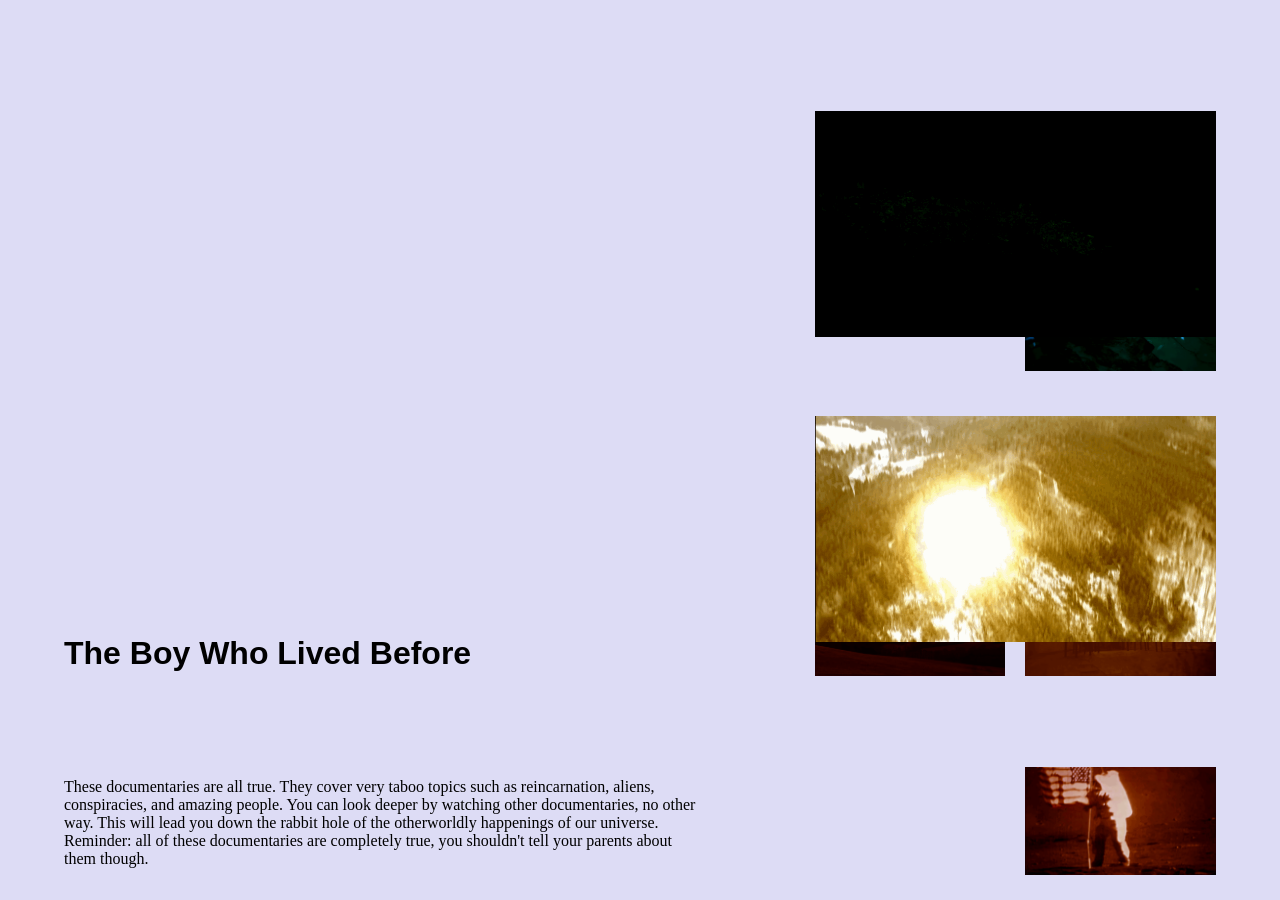
==== index.html @ 1c7d3d91 "width fix ?" ====
<html lang="en">
<head>
    <meta charset="UTF-8">
    <meta name="viewport" content="width=device-width, initial-scale=1.0">
    <title>Net Page</title>
    <link rel="stylesheet" href="style.css">
    <link rel="preconnect" href="https://fonts.googleapis.com">
<link rel="preconnect" href="https://fonts.gstatic.com" crossorigin>
<link href="https://fonts.googleapis.com/css2?family=Ubuntu:ital,wght@0,300;0,400;0,500;0,700;1,300;1,400;1,500;1,700&display=swap" rel="stylesheet">
</head>
<body>
  
  <div class="big">
  <img src="../net/img/IMG_4298-ezgif.com-crop.gif" alt="" id="one" style="max-width: 110%;">  
  <img src="../net/img/IMG_4310-ezgif.com-crop.gif" alt="" id="two" style="max-width: 100%;">  
  <img src="../net/img/IMG_4320-ezgif.com-crop.gif" alt="" id="three" style="max-width: 100%;">  
  <img src="../net/img/IMG_4332-ezgif.com-crop.gif" alt="" id="four" style="max-width: 100%;">  
  <img src="../net/img/IMG_4344-ezgif.com-crop.gif" alt="" id="five" style="max-width: 100%;">  
  <img src="../net/img/IMG_4358-ezgif.com-crop.gif" alt="" id="six" style="max-width: 100%;">  
  <img src="../net/img/IMG_4368-ezgif.com-crop.gif" alt="" id="seven" style="max-width: 100%;">  
  <img src="../net/img/IMG_4378-ezgif.com-crop.gif" alt="" id="eight" style="max-width: 100%;">  
  <img src="../net/img/IMG_4388-ezgif.com-crop.gif" alt="" id="nine" style="max-width: 100%;">  
  <img src="../net/img/IMG_4398-ezgif.com-crop.gif" alt="" id="ten" style="max-width: 100%;">  
  <img src="../net/img/IMG_4409-ezgif.com-crop.gif" alt="" id="eleven" style="max-width: 100%;">  
  <img src="../net/img/IMG_4419-ezgif.com-crop.gif" alt="" id="twelve" style="max-width: 100%;">  
  <img src="../net/img/IMG_4434-ezgif.com-crop.gif" alt="" id="thirteen" style="max-width: 100%;">  
  <img src="../net/img/IMG_4444-ezgif.com-crop.gif" alt="" id="fourteen" style="max-width: 100%;">  
  <img src="../net/img/IMG_4454-ezgif.com-crop.gif" alt="" id="fifteen" style="max-width: 100%;"> 
  <img src="../net/img/IMG_4464-ezgif.com-crop.gif" alt="" id="sixteen" style="max-width: 100%;"> 
  <h1 id="title">The Boy Who Lived Before</h1>
  <p id="desc">These documentaries are all true. They cover very taboo topics such as reincarnation, aliens, conspiracies, and amazing people. You can look deeper by watching other documentaries, no other way. This will lead you down the rabbit hole of the otherworldly happenings of our universe. Reminder: all of these documentaries are completely true, you shouldn't tell your parents about them though.</p>
  </div>

  <div class="rec">
   
  <img src="../net/img/IMG_4474-ezgif.com-crop.gif" alt="" id="seventeen"  style="max-width: 100%;">
  <img src="../net/img/IMG_4484-ezgif.com-crop.gif" alt="" id="eighteen" style="max-width: 100%;">  
  <img src="../net/img/IMG_4494-ezgif.com-crop.gif" alt="" id="nineteen" style="max-width: 100%;">  
  <img src="../net/img/IMG_4504-ezgif.com-crop.gif" alt="" id="twenty" style="max-width: 100%;">  
  <img src="img/IMG_4651-ezgif.com-crop.gif" alt="" id="twentyone" style="max-width: 100%;">
  <img src="img/IMG_4652-ezgif.com-crop.gif" alt="" id="twentytwo" style="max-width: 100%;">
  <img src="img/IMG_4653-ezgif.com-crop.gif" alt="" id="twentythree" style="max-width: 100%;">
  <img src="img/IMG_4654-ezgif.com-crop.gif" alt="" id="twentyfour" style="max-width: 100%;">
  <img src="img/IMG_4692-ezgif.com-crop.gif" alt="" id="twentyfive" style="max-width: 100%;">
  <img src="img/IMG_4693-ezgif.com-crop.gif" alt="" id="twentysix" style="max-width: 100%;">
  <img src="img/IMG_4694-ezgif.com-crop.gif" alt="" id="twentyseven" style="max-width: 100%;">
  <img src="img/IMG_4695-ezgif.com-crop.gif" alt="" id="twentyeight" style="max-width: 100%;">
  <img src="img/IMG_4737-ezgif.com-crop.gif" alt="" id="twentynine" style="max-width: 100%;">
  <img src="img/IMG_4738-ezgif.com-crop.gif" alt="" id="thirty" style="max-width: 100%;">
  <img src="img/IMG_4739-ezgif.com-crop.gif" alt="" id="thirtyone" style="max-width: 100%;">
  <img src="img/IMG_4740-ezgif.com-crop.gif" alt="" id="thirtytwo" style="max-width: 100%;">
  </div>
  
</body>
</html>
---- style.css ----
.ubuntu-light {
    font-family: "Ubuntu", sans-serif;
    font-weight: 300;
    font-style: normal;
  }
  
  .ubuntu-regular {
    font-family: "Ubuntu", sans-serif;
    font-weight: 400;
    font-style: normal;
  }
  
  .ubuntu-medium {
    font-family: "Ubuntu", sans-serif;
    font-weight: 500;
    font-style: normal;
  }

h1{
  font-family: 'Segoe UI', Tahoma, Geneva, Verdana, sans-serif;
}

h2{
    font-family: unbuntu-regular;
}

p{
    font-family: unbuntu-light;
}






#two{
  grid-area: img2;
}

#three{
  grid-area: img3;
}

#four{
  grid-area: img4;
}

#five{
  grid-area: img5;
}

#six{
  grid-area: img6;
}

#seven{
  grid-area: img7;
}

#eight{
  grid-area: img8;
}

#nine{
  grid-area: img9;
}

#ten{
  grid-area: img10;
}

#eleven{
  grid-area: img11;
}

#twelve{
  grid-area: img12;
}

#thirteen{
  grid-area: img13;
}

#fourteen{
  grid-area: img14;
}

#fifteen{
  grid-area: img15;
}

#sixteen{
  grid-area: img16;
}

#title{
  grid-area: title;
}

#desc{
  grid-area: desc;
  border: 2px black;
}

.rec{
  display: grid;
  grid-template-columns: repeat(2, 1fr);
  column-gap: 20px;
  row-gap: 20px;
  max-width: 100%;
  object-fit: cover;
  grid-template-areas: 
  "img17 img18"
  "img19 img20"
  "img21 img22"
  "img23 img24"
  "img25 img26"
  "img27 img28"
  "img29 img30"
  "img31 img32"
  ;
}


#nineteen{
  grid-area: img19;
}

#eighteen{
  grid-area: img18;
}

#twenty{
  grid-area: img20;
}



#twentytwo{
  grid-area: img22;
}

#twentythree{
  grid-area: img23;
}

#twentyfour{
  grid-area: img24;
}



#twentysix{
  grid-area: img26;
}

#twentyseven{
  grid-area: img27;
}

#twentyeight{
  grid-area: img28;
}



#thirty{
  grid-area: img30;
}

#thirtyone{
  grid-area: img31;
}

#thirtytwo{
  grid-area: img32;
}

body{
  display: flex;
  /* justify-content: space-around; */
  width: 90%;
  margin: auto;
  /* margin-top: 20%; */
  margin-top: 20px;
  background-color: rgb(221, 220, 245);
}


.big{
  display: grid;
  /* grid-template-columns: repeat(8, 1fr);
  grid-template-rows: repeat(4, 1fr); */
  /* grid-template-columns: auto; */
  grid-template-columns: repeat(4, 1fr);
  /* grid-template-rows: auto; */
  grid-template-rows: repeat(6, 1fr);
  column-gap: 30px;
  row-gap: 10px;
  max-width: 100%;
  margin-right: 10%;
  /* object-fit: cover; */
  grid-template-areas: 
    "img1 img2 img3 img4"
    "img5 img6 img7 img8"
    "img9 img10 img11 img12"
    "img13 img14 img15 img16"
    "title title title title"
    "desc desc desc desc"
    
  ;
}

#one{
  grid-area: img1/img1/img16/img16;
  z-index: 5;
  object-fit: fill;
}

#one:hover{
  grid-area: img1;
  /* transform: scale(0.4); */
  
}

#seventeen{
  grid-area: img17/img17/img20/img20;
  z-index: 5;
}

#seventeen:hover{
  grid-area: img17;
}

#twentyone{
  grid-area: img21/img21/img24/img24;
  z-index: 5;
}

#twentyone:hover{
  grid-area: img21;
}

#twentyfive{
  grid-area: img25/img25/img28/img28;
  z-index: 5;
}

#twentyfive:hover{
  grid-area: img25;
}

#twentynine{
  grid-area: img29/img29/img32/img32;
  z-index: 5;
}

#twentynine:hover{
  grid-area: img29;
}
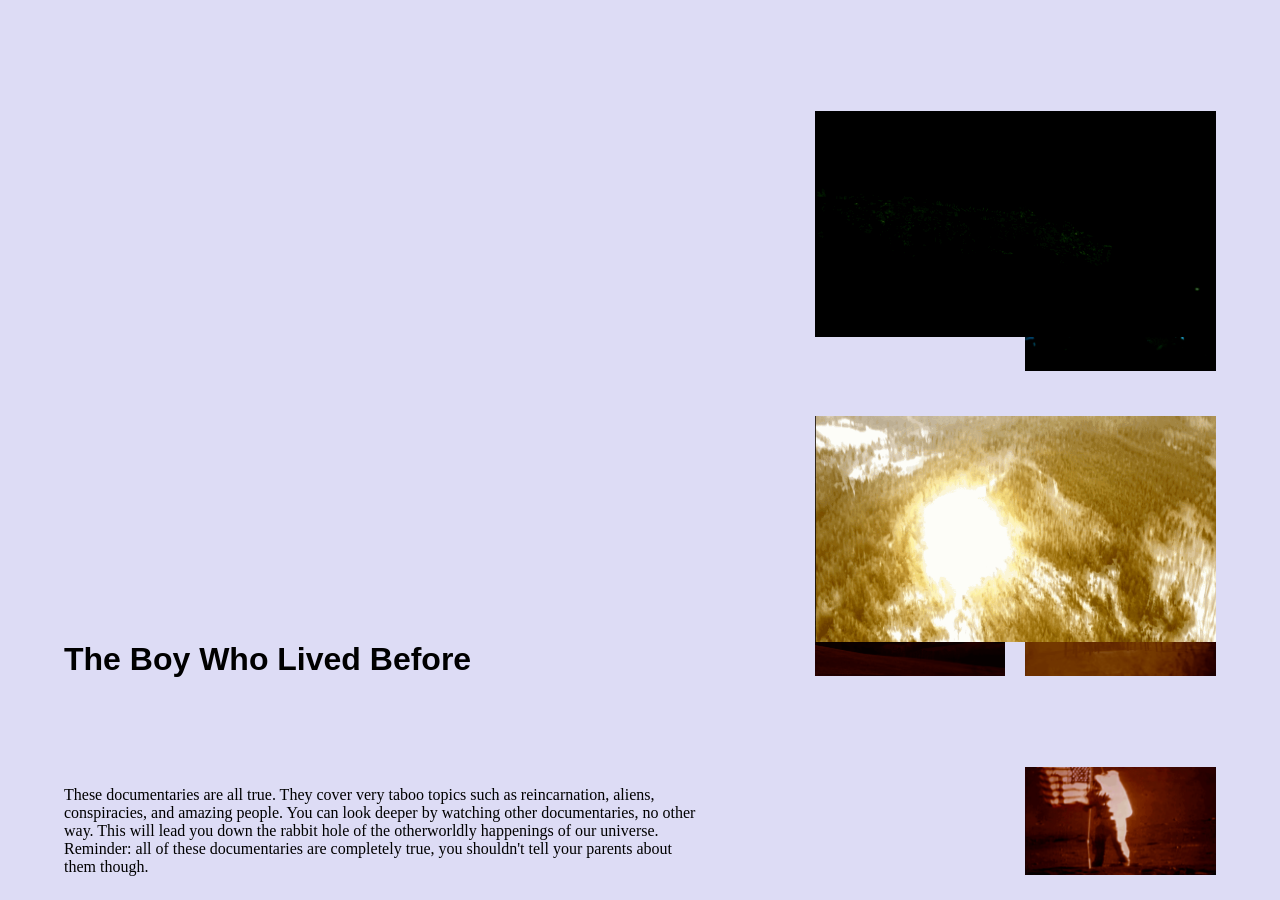
==== commit eea7c44f: "change max width" ====
--- a/index.html
+++ b/index.html
@@ -11,7 +11,7 @@
 <body>
   
   <div class="big">
-  <img src="../net/img/IMG_4298-ezgif.com-crop.gif" alt="" id="one" style="max-width: 110%;">  
+  <img src="../net/img/IMG_4298-ezgif.com-crop.gif" alt="" id="one" style="max-width: 100%;">  
   <img src="../net/img/IMG_4310-ezgif.com-crop.gif" alt="" id="two" style="max-width: 100%;">  
   <img src="../net/img/IMG_4320-ezgif.com-crop.gif" alt="" id="three" style="max-width: 100%;">  
   <img src="../net/img/IMG_4332-ezgif.com-crop.gif" alt="" id="four" style="max-width: 100%;">  
--- a/style.css
+++ b/style.css
@@ -195,8 +195,9 @@
   grid-template-columns: repeat(4, 1fr);
   /* grid-template-rows: auto; */
   grid-template-rows: repeat(6, 1fr);
-  column-gap: 30px;
-  row-gap: 10px;
+  /* column-gap: 30px;
+  row-gap: 10px; */
+  gap: 20px;
   max-width: 100%;
   margin-right: 10%;
   /* object-fit: cover; */
@@ -214,12 +215,13 @@
 #one{
   grid-area: img1/img1/img16/img16;
   z-index: 5;
-  object-fit: fill;
+  /* object-fit: fill; */
 }
 
 #one:hover{
   grid-area: img1;
   /* transform: scale(0.4); */
+  transition-duration: 3s ease-in;
   
 }
 
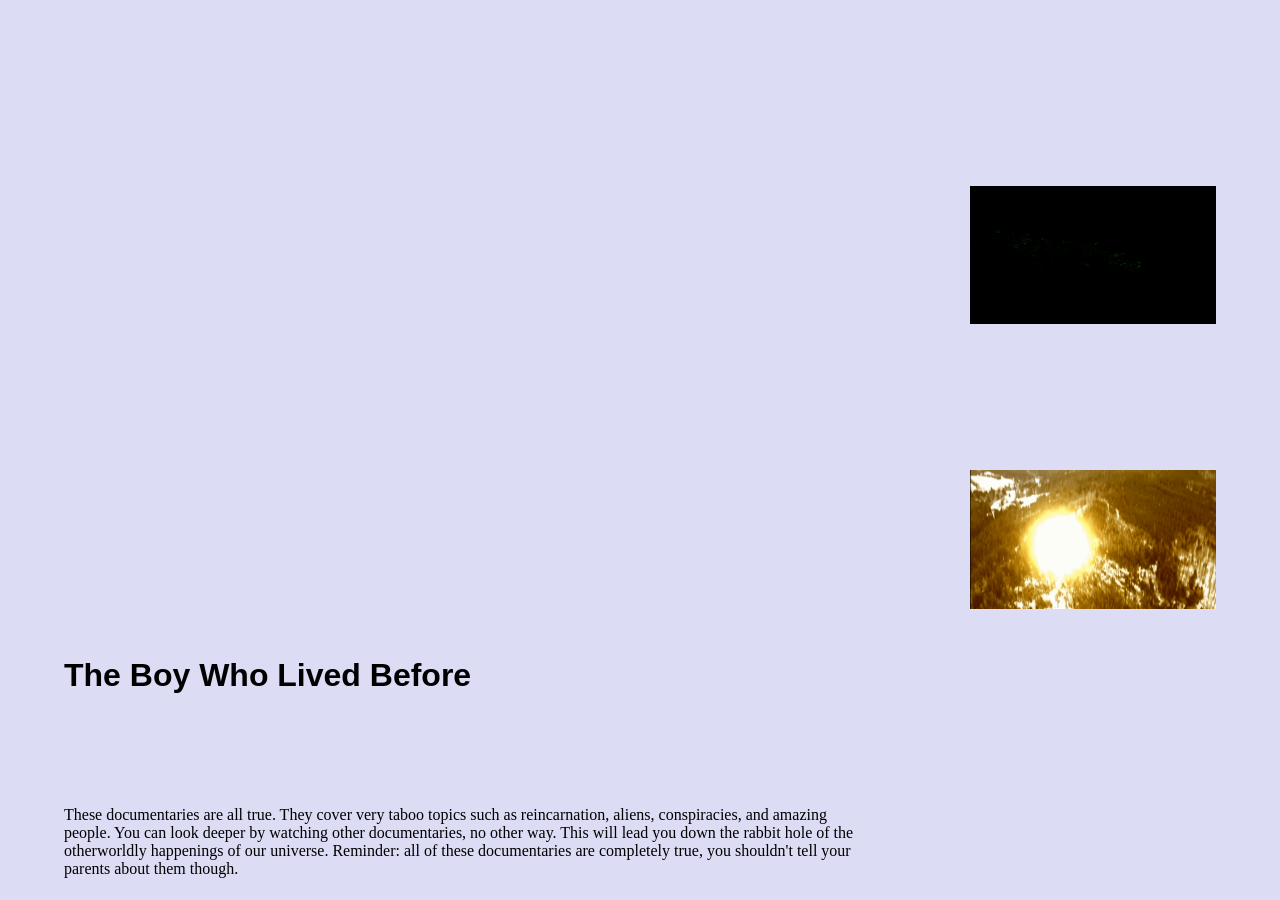
==== commit d06bb9ec: "new approach" ====
--- a/index.html
+++ b/index.html
@@ -12,43 +12,20 @@
   
   <div class="big">
   <img src="../net/img/IMG_4298-ezgif.com-crop.gif" alt="" id="one" style="max-width: 100%;">  
-  <img src="../net/img/IMG_4310-ezgif.com-crop.gif" alt="" id="two" style="max-width: 100%;">  
-  <img src="../net/img/IMG_4320-ezgif.com-crop.gif" alt="" id="three" style="max-width: 100%;">  
-  <img src="../net/img/IMG_4332-ezgif.com-crop.gif" alt="" id="four" style="max-width: 100%;">  
-  <img src="../net/img/IMG_4344-ezgif.com-crop.gif" alt="" id="five" style="max-width: 100%;">  
-  <img src="../net/img/IMG_4358-ezgif.com-crop.gif" alt="" id="six" style="max-width: 100%;">  
-  <img src="../net/img/IMG_4368-ezgif.com-crop.gif" alt="" id="seven" style="max-width: 100%;">  
-  <img src="../net/img/IMG_4378-ezgif.com-crop.gif" alt="" id="eight" style="max-width: 100%;">  
-  <img src="../net/img/IMG_4388-ezgif.com-crop.gif" alt="" id="nine" style="max-width: 100%;">  
-  <img src="../net/img/IMG_4398-ezgif.com-crop.gif" alt="" id="ten" style="max-width: 100%;">  
-  <img src="../net/img/IMG_4409-ezgif.com-crop.gif" alt="" id="eleven" style="max-width: 100%;">  
-  <img src="../net/img/IMG_4419-ezgif.com-crop.gif" alt="" id="twelve" style="max-width: 100%;">  
-  <img src="../net/img/IMG_4434-ezgif.com-crop.gif" alt="" id="thirteen" style="max-width: 100%;">  
-  <img src="../net/img/IMG_4444-ezgif.com-crop.gif" alt="" id="fourteen" style="max-width: 100%;">  
-  <img src="../net/img/IMG_4454-ezgif.com-crop.gif" alt="" id="fifteen" style="max-width: 100%;"> 
-  <img src="../net/img/IMG_4464-ezgif.com-crop.gif" alt="" id="sixteen" style="max-width: 100%;"> 
   <h1 id="title">The Boy Who Lived Before</h1>
   <p id="desc">These documentaries are all true. They cover very taboo topics such as reincarnation, aliens, conspiracies, and amazing people. You can look deeper by watching other documentaries, no other way. This will lead you down the rabbit hole of the otherworldly happenings of our universe. Reminder: all of these documentaries are completely true, you shouldn't tell your parents about them though.</p>
   </div>
 
   <div class="rec">
    
-  <img src="../net/img/IMG_4474-ezgif.com-crop.gif" alt="" id="seventeen"  style="max-width: 100%;">
-  <img src="../net/img/IMG_4484-ezgif.com-crop.gif" alt="" id="eighteen" style="max-width: 100%;">  
-  <img src="../net/img/IMG_4494-ezgif.com-crop.gif" alt="" id="nineteen" style="max-width: 100%;">  
-  <img src="../net/img/IMG_4504-ezgif.com-crop.gif" alt="" id="twenty" style="max-width: 100%;">  
+  <img src="../net/img/IMG_4474-ezgif.com-crop.gif" alt="" id="seventeen"  style="max-width: 100%;" href="">
+
   <img src="img/IMG_4651-ezgif.com-crop.gif" alt="" id="twentyone" style="max-width: 100%;">
-  <img src="img/IMG_4652-ezgif.com-crop.gif" alt="" id="twentytwo" style="max-width: 100%;">
-  <img src="img/IMG_4653-ezgif.com-crop.gif" alt="" id="twentythree" style="max-width: 100%;">
-  <img src="img/IMG_4654-ezgif.com-crop.gif" alt="" id="twentyfour" style="max-width: 100%;">
+ 
   <img src="img/IMG_4692-ezgif.com-crop.gif" alt="" id="twentyfive" style="max-width: 100%;">
-  <img src="img/IMG_4693-ezgif.com-crop.gif" alt="" id="twentysix" style="max-width: 100%;">
-  <img src="img/IMG_4694-ezgif.com-crop.gif" alt="" id="twentyseven" style="max-width: 100%;">
-  <img src="img/IMG_4695-ezgif.com-crop.gif" alt="" id="twentyeight" style="max-width: 100%;">
+ 
   <img src="img/IMG_4737-ezgif.com-crop.gif" alt="" id="twentynine" style="max-width: 100%;">
-  <img src="img/IMG_4738-ezgif.com-crop.gif" alt="" id="thirty" style="max-width: 100%;">
-  <img src="img/IMG_4739-ezgif.com-crop.gif" alt="" id="thirtyone" style="max-width: 100%;">
-  <img src="img/IMG_4740-ezgif.com-crop.gif" alt="" id="thirtytwo" style="max-width: 100%;">
+
   </div>
   
 </body>
--- a/style.css
+++ b/style.css
@@ -197,7 +197,7 @@
   grid-template-rows: repeat(6, 1fr);
   /* column-gap: 30px;
   row-gap: 10px; */
-  gap: 20px;
+  gap: 5% 5%;
   max-width: 100%;
   margin-right: 10%;
   /* object-fit: cover; */
@@ -218,45 +218,45 @@
   /* object-fit: fill; */
 }
 
-#one:hover{
+/* #one:hover{
   grid-area: img1;
-  /* transform: scale(0.4); */
+ 
   transition-duration: 3s ease-in;
   
-}
+} */
 
 #seventeen{
   grid-area: img17/img17/img20/img20;
   z-index: 5;
 }
 
-#seventeen:hover{
+/* #seventeen:hover{
   grid-area: img17;
-}
+} */
 
 #twentyone{
   grid-area: img21/img21/img24/img24;
   z-index: 5;
 }
 
-#twentyone:hover{
+/* #twentyone:hover{
   grid-area: img21;
-}
+} */
 
 #twentyfive{
   grid-area: img25/img25/img28/img28;
   z-index: 5;
 }
 
-#twentyfive:hover{
+/* #twentyfive:hover{
   grid-area: img25;
-}
+} */
 
 #twentynine{
   grid-area: img29/img29/img32/img32;
   z-index: 5;
 }
 
-#twentynine:hover{
+/* #twentynine:hover{
   grid-area: img29;
-}+} */
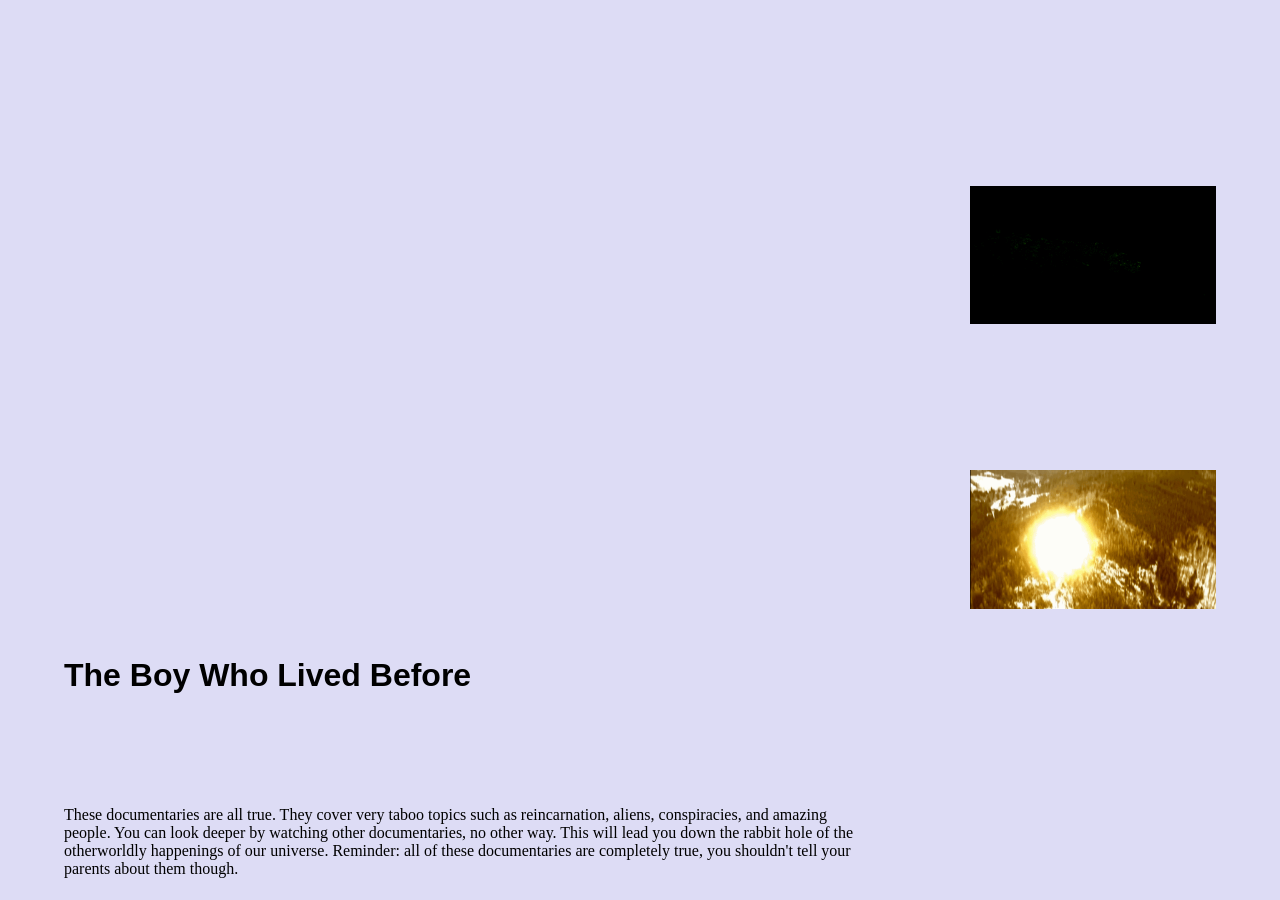
==== commit 564c3d8a: "end of class" ====
--- a/index.html
+++ b/index.html
@@ -11,7 +11,7 @@
 <body>
   
   <div class="big">
-  <img src="../net/img/IMG_4298-ezgif.com-crop.gif" alt="" id="one" style="max-width: 100%;">  
+  <img src="../net/img/IMG_4298-ezgif.com-crop.gif" alt="" id="one" style="max-width: 100%;" href="one-sixteen.html">  
   <h1 id="title">The Boy Who Lived Before</h1>
   <p id="desc">These documentaries are all true. They cover very taboo topics such as reincarnation, aliens, conspiracies, and amazing people. You can look deeper by watching other documentaries, no other way. This will lead you down the rabbit hole of the otherworldly happenings of our universe. Reminder: all of these documentaries are completely true, you shouldn't tell your parents about them though.</p>
   </div>
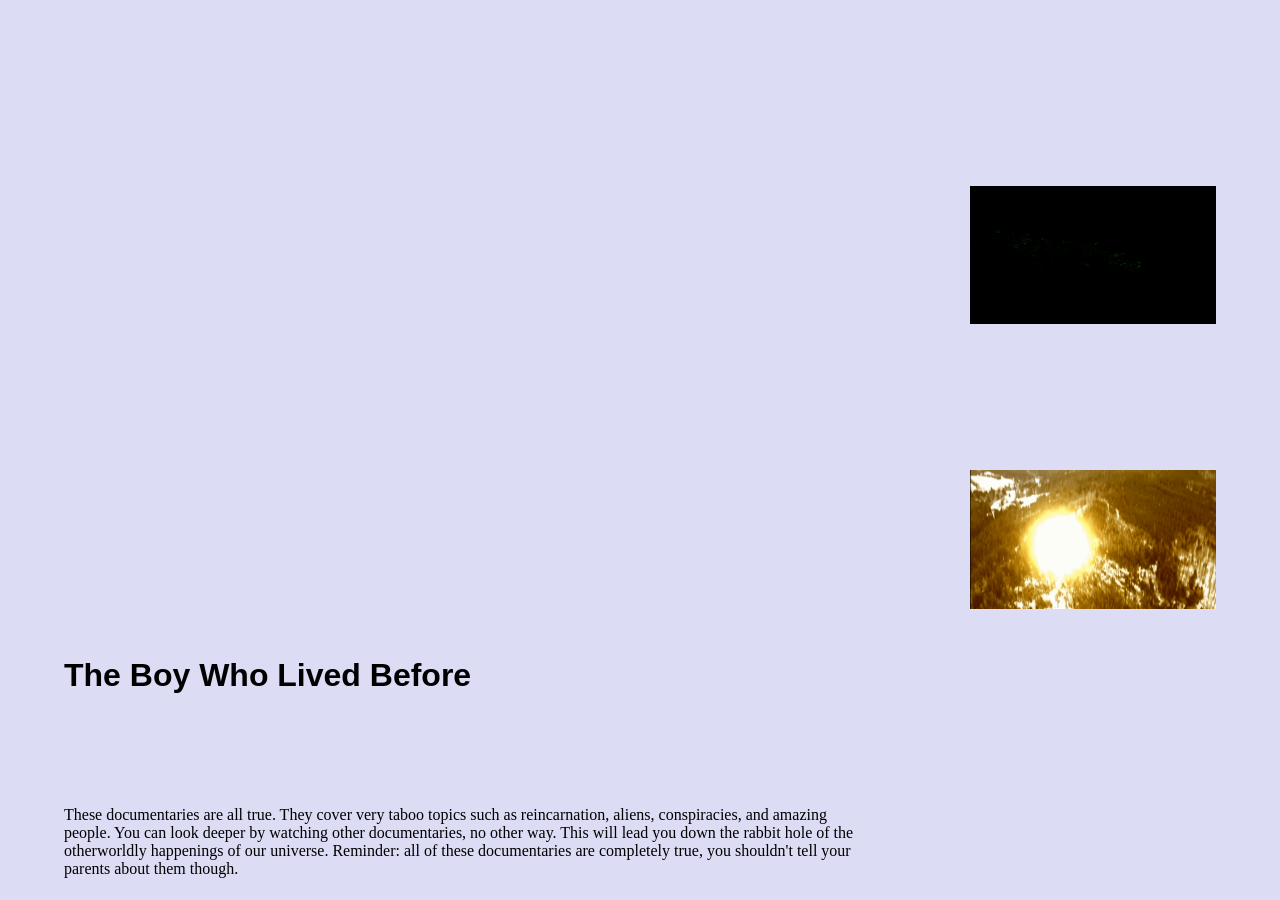
==== commit db9e05d9: "links fix" ====
--- a/index.html
+++ b/index.html
@@ -11,7 +11,7 @@
 <body>
   
   <div class="big">
-  <img src="../net/img/IMG_4298-ezgif.com-crop.gif" alt="" id="one" style="max-width: 100%;" href="one-sixteen.html">  
+  <a href="one-sixteen.html"><img src="../net/img/IMG_4298-ezgif.com-crop.gif" alt="" id="one" style="max-width: 100%;" ></a>  
   <h1 id="title">The Boy Who Lived Before</h1>
   <p id="desc">These documentaries are all true. They cover very taboo topics such as reincarnation, aliens, conspiracies, and amazing people. You can look deeper by watching other documentaries, no other way. This will lead you down the rabbit hole of the otherworldly happenings of our universe. Reminder: all of these documentaries are completely true, you shouldn't tell your parents about them though.</p>
   </div>
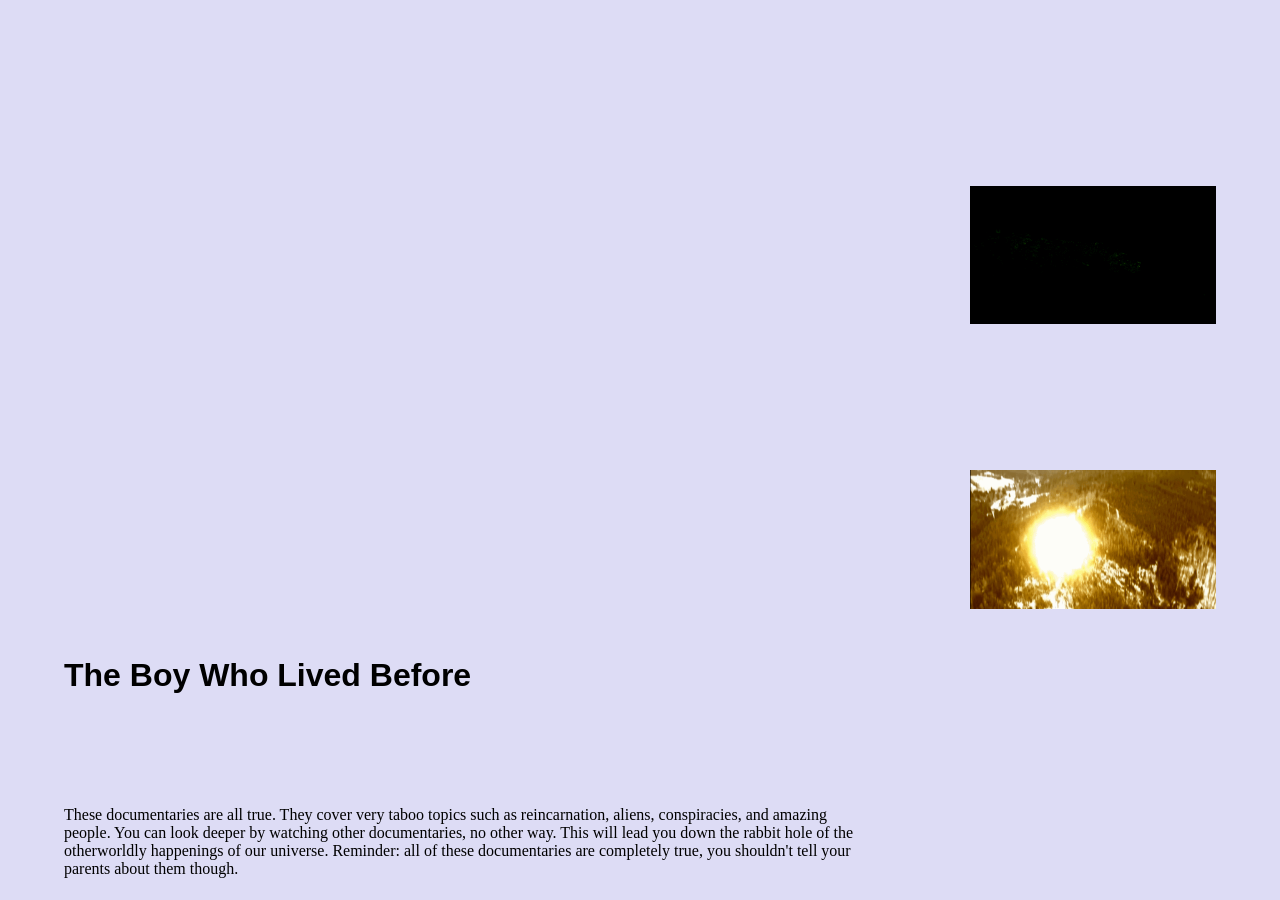
==== commit a972c44d: "style moved, last fix before i give up forvever" ====
--- a/index.html
+++ b/index.html
@@ -11,7 +11,7 @@
 <body>
   
   <div class="big">
-  <a href="one-sixteen.html"><img src="../net/img/IMG_4298-ezgif.com-crop.gif" alt="" id="one" style="max-width: 100%;" ></a>  
+  <a href="one-sixteen.html"><img src="../net/img/IMG_4298-ezgif.com-crop.gif" alt=""   ></a style="max-width: 100%;" id="one">  
   <h1 id="title">The Boy Who Lived Before</h1>
   <p id="desc">These documentaries are all true. They cover very taboo topics such as reincarnation, aliens, conspiracies, and amazing people. You can look deeper by watching other documentaries, no other way. This will lead you down the rabbit hole of the otherworldly happenings of our universe. Reminder: all of these documentaries are completely true, you shouldn't tell your parents about them though.</p>
   </div>
--- a/style.css
+++ b/style.css
@@ -215,15 +215,13 @@
 #one{
   grid-area: img1/img1/img16/img16;
   z-index: 5;
+  
   /* object-fit: fill; */
 }
 
-/* #one:hover{
-  grid-area: img1;
- 
-  transition-duration: 3s ease-in;
-  
-} */
+#one:hover{
+  filter: invert(100%);
+}
 
 #seventeen{
   grid-area: img17/img17/img20/img20;
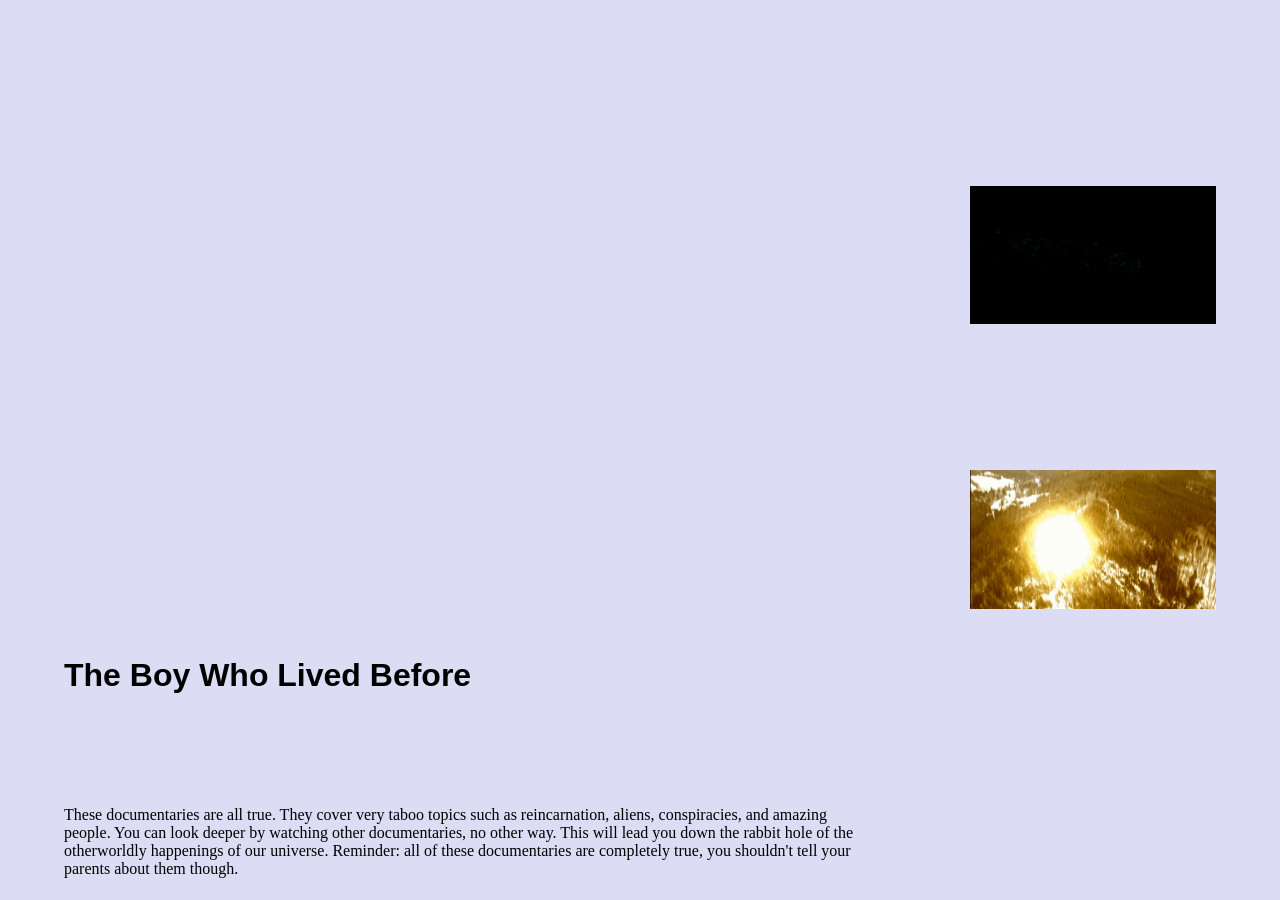
==== commit 175d2b7a: "moved styling to first part of a div" ====
--- a/index.html
+++ b/index.html
@@ -11,7 +11,7 @@
 <body>
   
   <div class="big">
-  <a href="one-sixteen.html"><img src="../net/img/IMG_4298-ezgif.com-crop.gif" alt=""   ></a style="max-width: 100%;" id="one">  
+  <a href="one-sixteen.html" style="max-width: 100%;" id="one"><img src="../net/img/IMG_4298-ezgif.com-crop.gif" alt=""   ></a>  
   <h1 id="title">The Boy Who Lived Before</h1>
   <p id="desc">These documentaries are all true. They cover very taboo topics such as reincarnation, aliens, conspiracies, and amazing people. You can look deeper by watching other documentaries, no other way. This will lead you down the rabbit hole of the otherworldly happenings of our universe. Reminder: all of these documentaries are completely true, you shouldn't tell your parents about them though.</p>
   </div>
